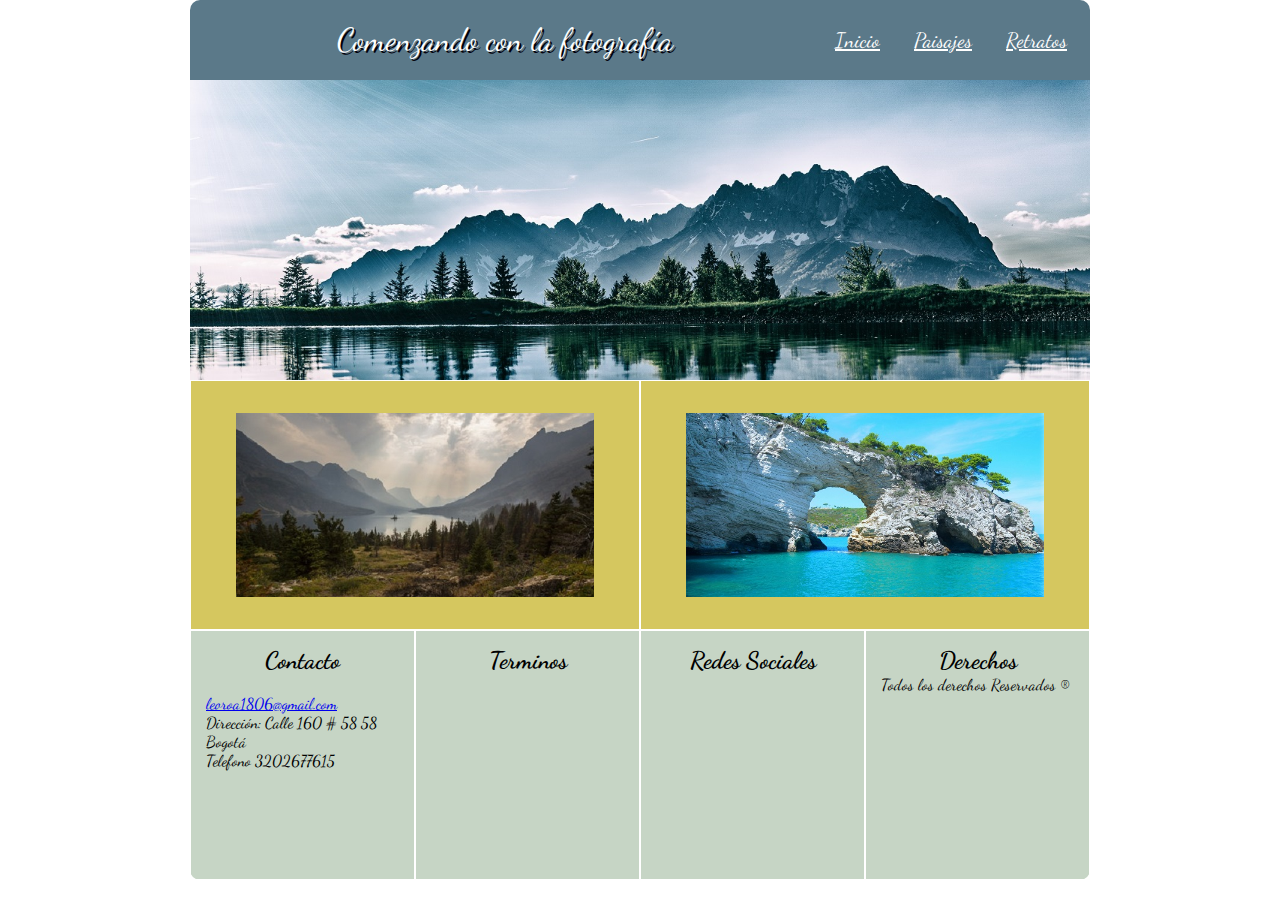
==== index.html @ a326813a "Avance Cuerpo central y footer index" ====
<!DOCTYPE html>
<html lang="es">
<head>
  <meta charset="UTF-8">
  <meta name="viewport" content="width=device-width, initial-scale=1.0">
  <meta http-equiv="X-UA-Compatible" content="ie=edge">
  <link href="https://fonts.googleapis.com/css?family=Dancing+Script" rel="stylesheet">
  <link rel="stylesheet" href="css/estilos.css">
  <title>Comanezando con la Fotografía</title>
</head>
<body>
<!--Contenedor General-->
	<div class="principal">
<!--Cabecera de la pagina-->
		<header class="header">
			<div class="titulo">
				<h1>Comenzando con la fotografía</h1>
			</div>
			<nav class="nav">
				<a href="#">Inicio</a>
				<a href="#">Paisajes</a>
				<a href="#">Retratos</a>
				
			</nav>
		</header>
<!--seccion central-->
		<section class="section">
			<div class="seccion1">
				
			</div>
			<div class="seccion2">
					<img src="img/pexels-photo-414171.jpeg" alt="Imagen Paisaje2">
			</div>
			<div class="seccion3">
					<img src="img/pexels-photo-302549.jpeg" alt="Imagen Paisaje3">
			</div>
		</section>
<!--pie de pagina-->
		<footer class="footer">
			<div class="pie1">
			<h2>Contacto</h2>
				<br>
			<a href="mailto:leoroa1806@gmail.com">leoroa1806@gmail.com</a> 
			<p>Dirección: Calle 160 # 58 58 Bogotá</p>
			<p>Telefono 3202677615</p>
			</div>
			<div class="pie2">
			<h2>Terminos</h2>
			</div>
			<div class="pie3">
			<h2>Redes Sociales</h2>
			</div>
			<div class="pie4">
			  <h2>Derechos</h2>
			  <p>Todos los derechos Reservados &reg </p>
			</div>
		</footer>
	</div>
</body>
</html>
---- css/estilos.css ----
*{
	font-family: 'Dancing Script', cursive;
	box-sizing: border-box;
	margin: 0px;
	padding: 0px;
}


.principal{
	width: 900px;
	margin: 0 auto;
	display: flex;
	flex-flow: row wrap;
}

/*estilos cabecera*/
.header{
	width: 100%;
	min-height: 80px;
	background-color: #5b7989;
	display: flex;
	flex-flow: row wrap;
	border-radius: 10px 10px 0 0;
	align-items: center;
}

.header .titulo{
	width: 70%;
	
}

.header .titulo h1{
	text-align: center;
	color: #FFFFFF;
	text-shadow: 2px 2px #02010a;
	font-weight: 200;
}

.header .nav{
	width: 30%;
}

.header .nav a{
	color: #FFFFFF;
	font-size: 1.3em;
	padding: 15px;
}



/*estilos seccion central*/

.section{
	width: 100%;
	min-height: 500px;
	display: flex;
	flex-flow: row wrap;
}

.section .seccion1{
	width: 100%;
	min-height: 300px;
	background: url(../img/pexels-photo-459225.jpeg);
	background-attachment: contain;
	background-size: cover;
	
}
.section .seccion2, .seccion3{
	width: 50%;
	height: 250px;	
	border: 1px solid #FFFFFF;
	background: #d5c75f;
	display: flex;
	flex-flow: column wrap;
	justify-content: center;
	align-items: center;
	
}


.section .seccion2 img {
	width: 80%;
	max-width: 100% ;
}

.section .seccion3 img{
	width: 80%;
	max-width: 100% ;
}

/*estilos pie de pagina*/

.footer{
	width: 100%;
	min-height: 250px;
	background-color:  #C6d5c5;
	border-radius: 0 0 10px 10px;
	display: flex;
	flex-flow: row wrap;
	justify-content: center;
	
}

.footer .pie1 h2, .pie2 h2, .pie3 h2, .pie4 h2{
	text-align: center;
	
} 

.footer .pie1{
	width: 25%;
	border: 1px solid white;
	padding: 15px;
}


.footer .pie2{
	width: 25%;
	border: 1px solid white;
	padding: 15px;
}
.footer .pie3{
	width: 25%;
	border: 1px solid white;
	padding: 15px;
}

.footer .pie4{
	width: 25%;
	border: 1px solid white;
	padding: 15px;
}
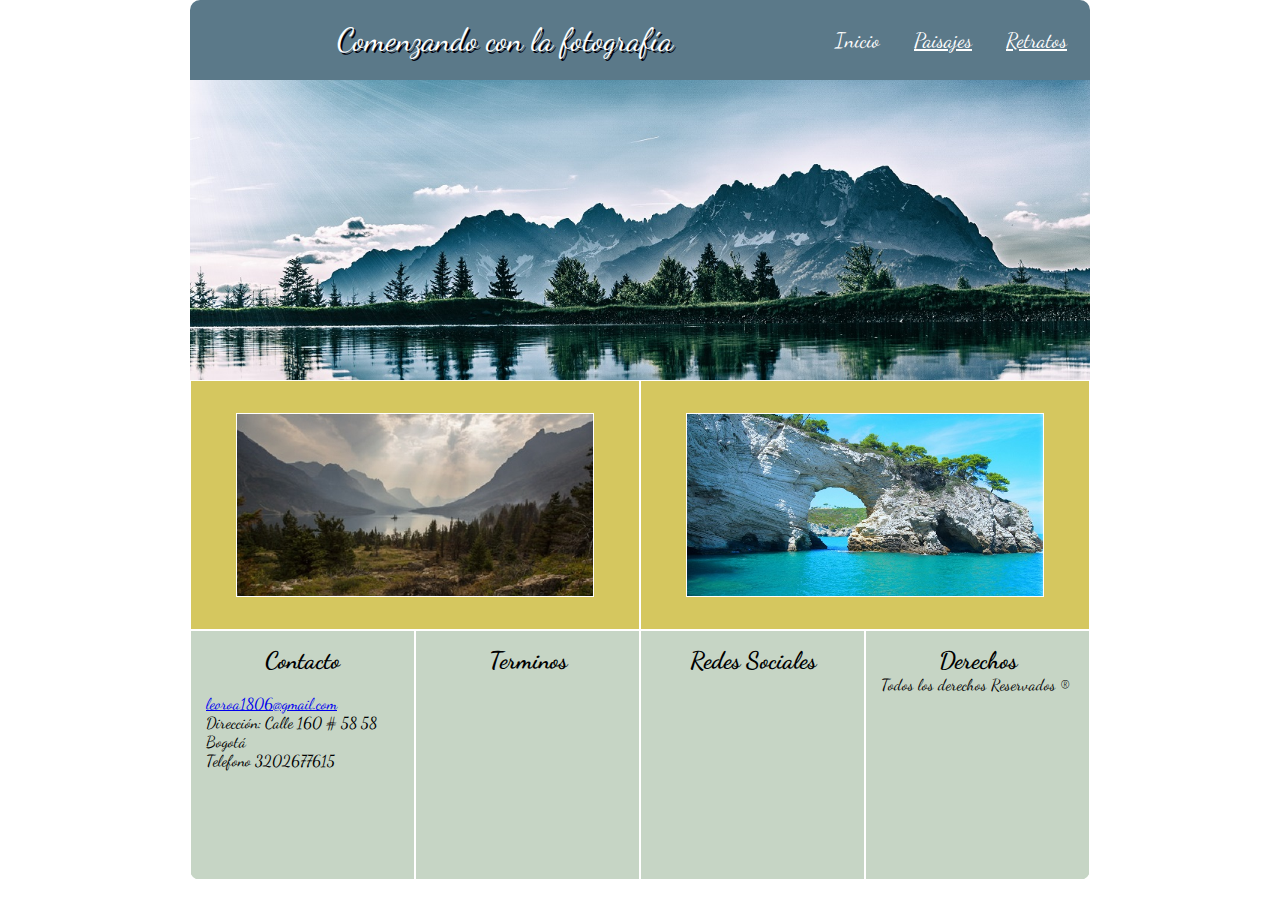
==== commit d35ca2ab: "Arreglos header y cuerpo central" ====
--- a/index.html
+++ b/index.html
@@ -18,8 +18,8 @@
 			</div>
 			<nav class="nav">
 				<a href="#">Inicio</a>
-				<a href="#">Paisajes</a>
-				<a href="#">Retratos</a>
+				<a href="html/Paisajes.html">Paisajes</a>
+				<a href="html/Retratos.html">Retratos</a>
 				
 			</nav>
 		</header>
@@ -46,6 +46,7 @@
 			</div>
 			<div class="pie2">
 			<h2>Terminos</h2>
+			
 			</div>
 			<div class="pie3">
 			<h2>Redes Sociales</h2>
--- a/css/estilos.css
+++ b/css/estilos.css
@@ -46,6 +46,10 @@
 	padding: 15px;
 }
 
+.header .nav a:nth-child(1){
+	text-decoration: none;
+}
+
 
 
 /*estilos seccion central*/
@@ -81,11 +85,13 @@
 .section .seccion2 img {
 	width: 80%;
 	max-width: 100% ;
+	border: 1px solid #fff;
 }
 
 .section .seccion3 img{
 	width: 80%;
 	max-width: 100% ;
+	border: 1px solid #fff;
 }
 
 /*estilos pie de pagina*/
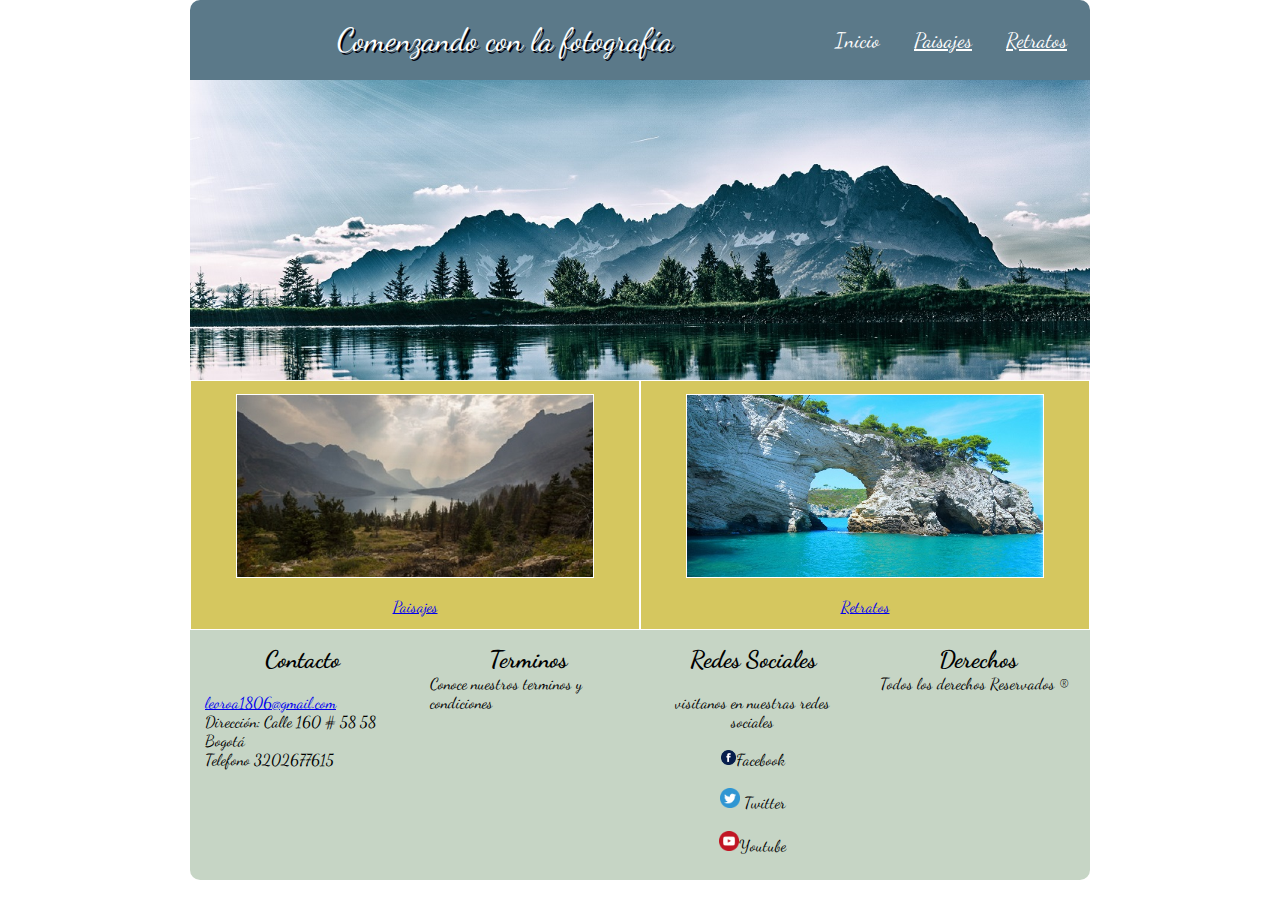
==== commit 228bfe1f: "Arreglo pie y cuerpo central" ====
--- a/index.html
+++ b/index.html
@@ -17,7 +17,7 @@
 				<h1>Comenzando con la fotografía</h1>
 			</div>
 			<nav class="nav">
-				<a href="#">Inicio</a>
+				<a href="index.html">Inicio</a>
 				<a href="html/Paisajes.html">Paisajes</a>
 				<a href="html/Retratos.html">Retratos</a>
 				
@@ -30,9 +30,14 @@
 			</div>
 			<div class="seccion2">
 					<img src="img/pexels-photo-414171.jpeg" alt="Imagen Paisaje2">
+					<br>
+					<a href="html/Paisajes.html">Paisajes</a>
 			</div>
 			<div class="seccion3">
 					<img src="img/pexels-photo-302549.jpeg" alt="Imagen Paisaje3">
+					<br>
+					<a href="html/Retratos.html">Retratos</a>
+					
 			</div>
 		</section>
 <!--pie de pagina-->
@@ -46,10 +51,19 @@
 			</div>
 			<div class="pie2">
 			<h2>Terminos</h2>
-			
+			<p>Conoce nuestros terminos y condiciones</p>
 			</div>
 			<div class="pie3">
 			<h2>Redes Sociales</h2>
+			<br>
+			<p>visitanos en nuestras redes sociales</p>
+			<br>
+			<p><img src="img/facebook.png" alt="Facebook" width="15px">Facebook</p>
+			<br>
+			<p><img src="img/Twitter.png" alt="Twitter" width="20px"> Twitter</p>
+			<br>
+			<p><img src="img/youtube.png" alt="Youtube" width="20px">Youtube</p>
+			
 			</div>
 			<div class="pie4">
 			  <h2>Derechos</h2>
--- a/css/estilos.css
+++ b/css/estilos.css
@@ -86,6 +86,14 @@
 	width: 80%;
 	max-width: 100% ;
 	border: 1px solid #fff;
+	
+	
+}
+
+.seccion2 img:hover{
+	transform: rotate(10deg);
+	-webkit-filter: drop-shadow(2px 2px  #82c3a6);
+		filter: drop-shadow(2px 2px  #82c3a6);
 }
 
 .section .seccion3 img{
@@ -114,24 +122,23 @@
 
 .footer .pie1{
 	width: 25%;
-	border: 1px solid white;
 	padding: 15px;
 }
 
 
 .footer .pie2{
 	width: 25%;
-	border: 1px solid white;
 	padding: 15px;
 }
 .footer .pie3{
 	width: 25%;
-	border: 1px solid white;
 	padding: 15px;
+	text-align: center;
 }
+
+
 
 .footer .pie4{
 	width: 25%;
-	border: 1px solid white;
 	padding: 15px;
 }
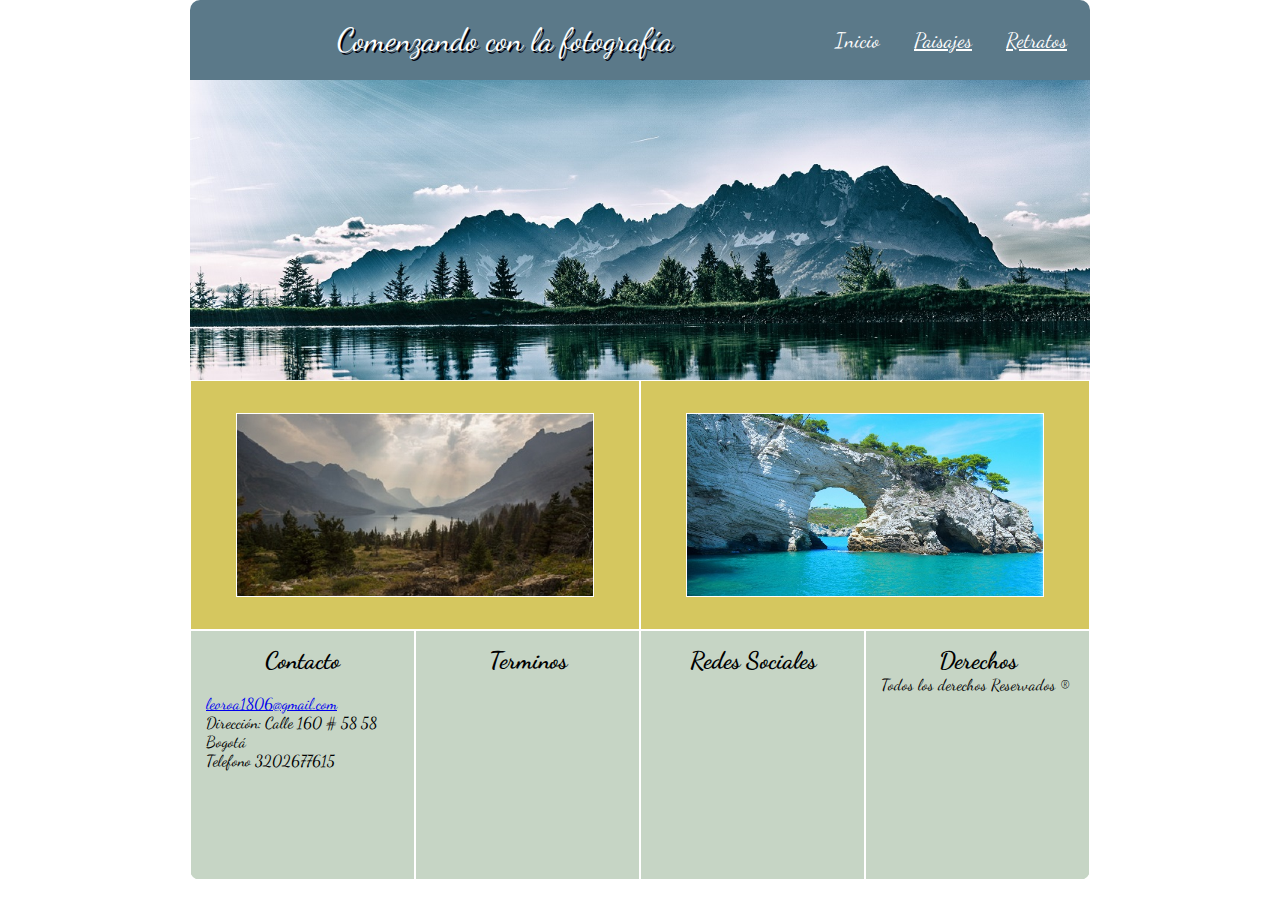
==== commit e23c3a23: "Revert "Arreglo pie y cuerpo central"" ====
--- a/index.html
+++ b/index.html
@@ -17,7 +17,7 @@
 				<h1>Comenzando con la fotografía</h1>
 			</div>
 			<nav class="nav">
-				<a href="index.html">Inicio</a>
+				<a href="#">Inicio</a>
 				<a href="html/Paisajes.html">Paisajes</a>
 				<a href="html/Retratos.html">Retratos</a>
 				
@@ -30,14 +30,9 @@
 			</div>
 			<div class="seccion2">
 					<img src="img/pexels-photo-414171.jpeg" alt="Imagen Paisaje2">
-					<br>
-					<a href="html/Paisajes.html">Paisajes</a>
 			</div>
 			<div class="seccion3">
 					<img src="img/pexels-photo-302549.jpeg" alt="Imagen Paisaje3">
-					<br>
-					<a href="html/Retratos.html">Retratos</a>
-					
 			</div>
 		</section>
 <!--pie de pagina-->
@@ -51,19 +46,10 @@
 			</div>
 			<div class="pie2">
 			<h2>Terminos</h2>
-			<p>Conoce nuestros terminos y condiciones</p>
+			
 			</div>
 			<div class="pie3">
 			<h2>Redes Sociales</h2>
-			<br>
-			<p>visitanos en nuestras redes sociales</p>
-			<br>
-			<p><img src="img/facebook.png" alt="Facebook" width="15px">Facebook</p>
-			<br>
-			<p><img src="img/Twitter.png" alt="Twitter" width="20px"> Twitter</p>
-			<br>
-			<p><img src="img/youtube.png" alt="Youtube" width="20px">Youtube</p>
-			
 			</div>
 			<div class="pie4">
 			  <h2>Derechos</h2>
--- a/css/estilos.css
+++ b/css/estilos.css
@@ -86,14 +86,6 @@
 	width: 80%;
 	max-width: 100% ;
 	border: 1px solid #fff;
-	
-	
-}
-
-.seccion2 img:hover{
-	transform: rotate(10deg);
-	-webkit-filter: drop-shadow(2px 2px  #82c3a6);
-		filter: drop-shadow(2px 2px  #82c3a6);
 }
 
 .section .seccion3 img{
@@ -122,23 +114,24 @@
 
 .footer .pie1{
 	width: 25%;
+	border: 1px solid white;
 	padding: 15px;
 }
 
 
 .footer .pie2{
 	width: 25%;
+	border: 1px solid white;
 	padding: 15px;
 }
 .footer .pie3{
 	width: 25%;
+	border: 1px solid white;
 	padding: 15px;
-	text-align: center;
 }
-
-
 
 .footer .pie4{
 	width: 25%;
+	border: 1px solid white;
 	padding: 15px;
 }
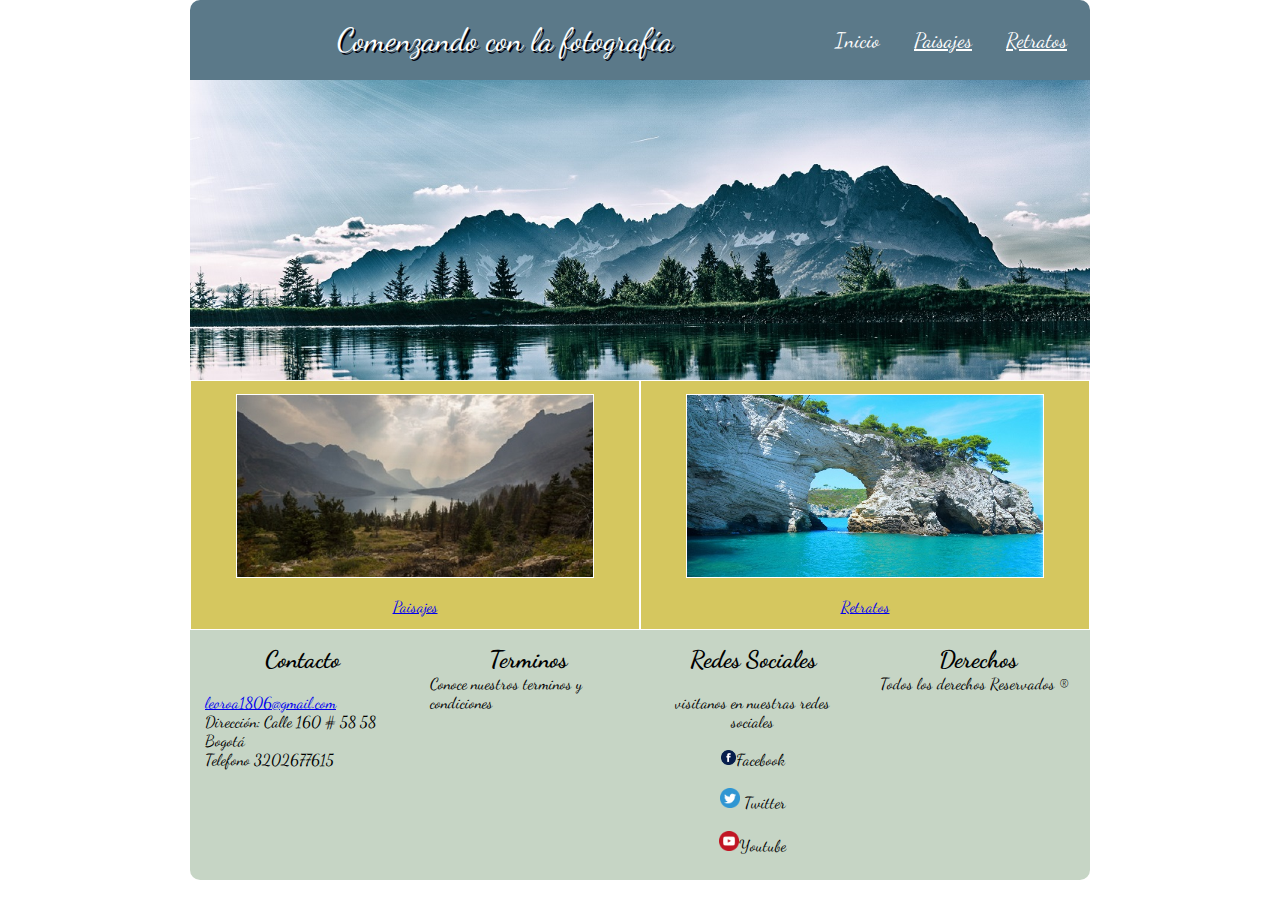
==== commit f8029a24: "Revert "Revert "Arreglo pie y cuerpo central""" ====
--- a/index.html
+++ b/index.html
@@ -17,7 +17,7 @@
 				<h1>Comenzando con la fotografía</h1>
 			</div>
 			<nav class="nav">
-				<a href="#">Inicio</a>
+				<a href="index.html">Inicio</a>
 				<a href="html/Paisajes.html">Paisajes</a>
 				<a href="html/Retratos.html">Retratos</a>
 				
@@ -30,9 +30,14 @@
 			</div>
 			<div class="seccion2">
 					<img src="img/pexels-photo-414171.jpeg" alt="Imagen Paisaje2">
+					<br>
+					<a href="html/Paisajes.html">Paisajes</a>
 			</div>
 			<div class="seccion3">
 					<img src="img/pexels-photo-302549.jpeg" alt="Imagen Paisaje3">
+					<br>
+					<a href="html/Retratos.html">Retratos</a>
+					
 			</div>
 		</section>
 <!--pie de pagina-->
@@ -46,10 +51,19 @@
 			</div>
 			<div class="pie2">
 			<h2>Terminos</h2>
-			
+			<p>Conoce nuestros terminos y condiciones</p>
 			</div>
 			<div class="pie3">
 			<h2>Redes Sociales</h2>
+			<br>
+			<p>visitanos en nuestras redes sociales</p>
+			<br>
+			<p><img src="img/facebook.png" alt="Facebook" width="15px">Facebook</p>
+			<br>
+			<p><img src="img/Twitter.png" alt="Twitter" width="20px"> Twitter</p>
+			<br>
+			<p><img src="img/youtube.png" alt="Youtube" width="20px">Youtube</p>
+			
 			</div>
 			<div class="pie4">
 			  <h2>Derechos</h2>
--- a/css/estilos.css
+++ b/css/estilos.css
@@ -86,6 +86,14 @@
 	width: 80%;
 	max-width: 100% ;
 	border: 1px solid #fff;
+	
+	
+}
+
+.seccion2 img:hover{
+	transform: rotate(10deg);
+	-webkit-filter: drop-shadow(2px 2px  #82c3a6);
+		filter: drop-shadow(2px 2px  #82c3a6);
 }
 
 .section .seccion3 img{
@@ -114,24 +122,23 @@
 
 .footer .pie1{
 	width: 25%;
-	border: 1px solid white;
 	padding: 15px;
 }
 
 
 .footer .pie2{
 	width: 25%;
-	border: 1px solid white;
 	padding: 15px;
 }
 .footer .pie3{
 	width: 25%;
-	border: 1px solid white;
 	padding: 15px;
+	text-align: center;
 }
+
+
 
 .footer .pie4{
 	width: 25%;
-	border: 1px solid white;
 	padding: 15px;
 }
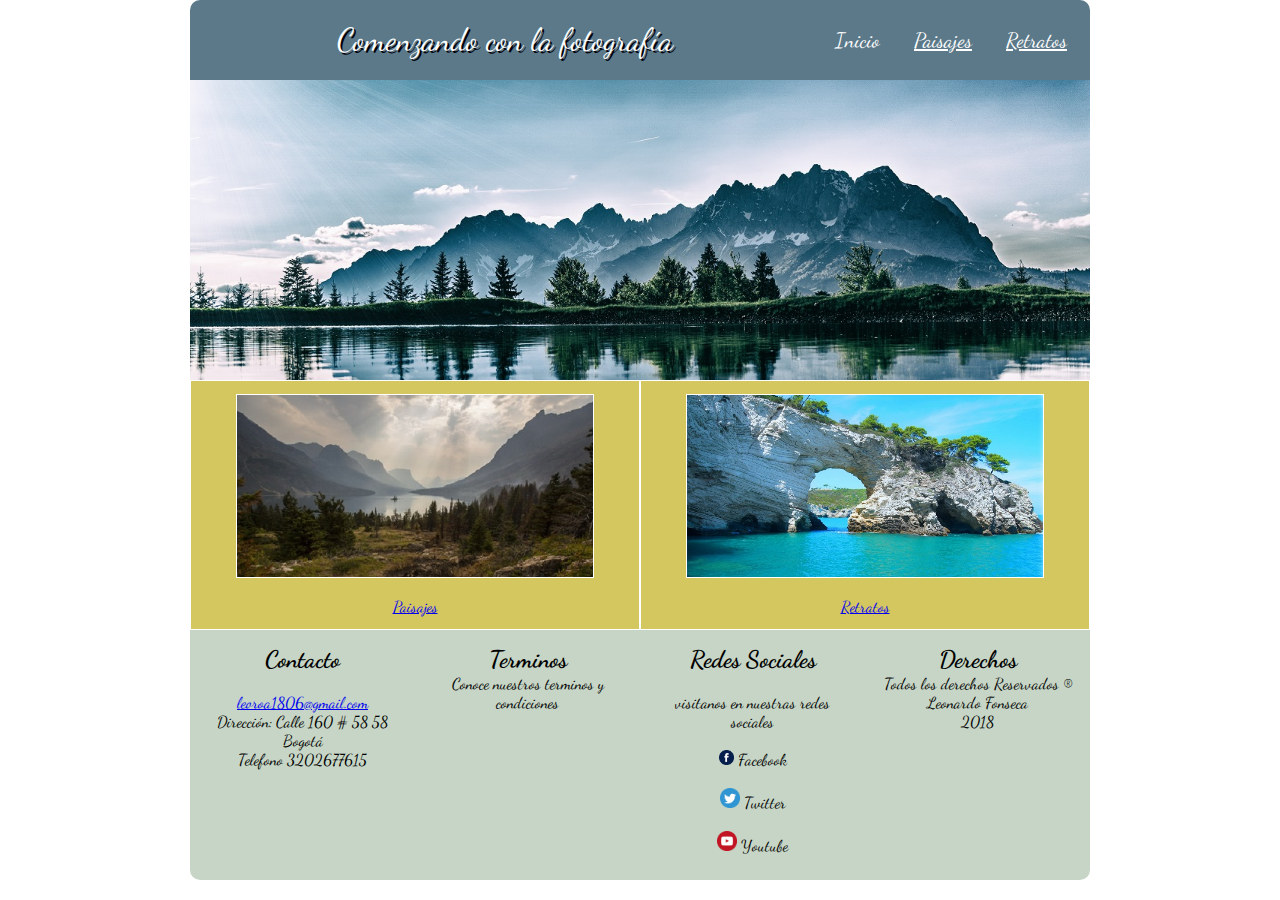
==== commit 45320710: "Index completo" ====
--- a/index.html
+++ b/index.html
@@ -58,16 +58,18 @@
 			<br>
 			<p>visitanos en nuestras redes sociales</p>
 			<br>
-			<p><img src="img/facebook.png" alt="Facebook" width="15px">Facebook</p>
+			<p><img src="img/facebook.png" alt="Facebook" width="15px">  Facebook</p>
 			<br>
-			<p><img src="img/Twitter.png" alt="Twitter" width="20px"> Twitter</p>
+			<p><img src="img/Twitter.png" alt="Twitter" width="20px">  Twitter</p>
 			<br>
-			<p><img src="img/youtube.png" alt="Youtube" width="20px">Youtube</p>
+			<p><img src="img/youtube.png" alt="Youtube" width="20px">  Youtube</p>
 			
 			</div>
 			<div class="pie4">
 			  <h2>Derechos</h2>
 			  <p>Todos los derechos Reservados &reg </p>
+			  <p>Leonardo Fonseca</p>
+			  <p>2018</p>
 			</div>
 		</footer>
 	</div>
--- a/css/estilos.css
+++ b/css/estilos.css
@@ -91,7 +91,8 @@
 }
 
 .seccion2 img:hover{
-	transform: rotate(10deg);
+	-webkit-transform: rotate(10deg);
+	-ms-transform: rotate(10deg);
 	-webkit-filter: drop-shadow(2px 2px  #82c3a6);
 		filter: drop-shadow(2px 2px  #82c3a6);
 }
@@ -100,6 +101,12 @@
 	width: 80%;
 	max-width: 100% ;
 	border: 1px solid #fff;
+}
+
+.section .seccion3 img:hover{
+	transform: translate(20px, -5px);
+	-webkit-filter: drop-shadow(2px 2px  #82c3a6);
+		filter: drop-shadow(2px 2px  #82c3a6);
 }
 
 /*estilos pie de pagina*/
@@ -112,13 +119,8 @@
 	display: flex;
 	flex-flow: row wrap;
 	justify-content: center;
-	
+	text-align: center;
 }
-
-.footer .pie1 h2, .pie2 h2, .pie3 h2, .pie4 h2{
-	text-align: center;
-	
-} 
 
 .footer .pie1{
 	width: 25%;
@@ -136,8 +138,6 @@
 	text-align: center;
 }
 
-
-
 .footer .pie4{
 	width: 25%;
 	padding: 15px;
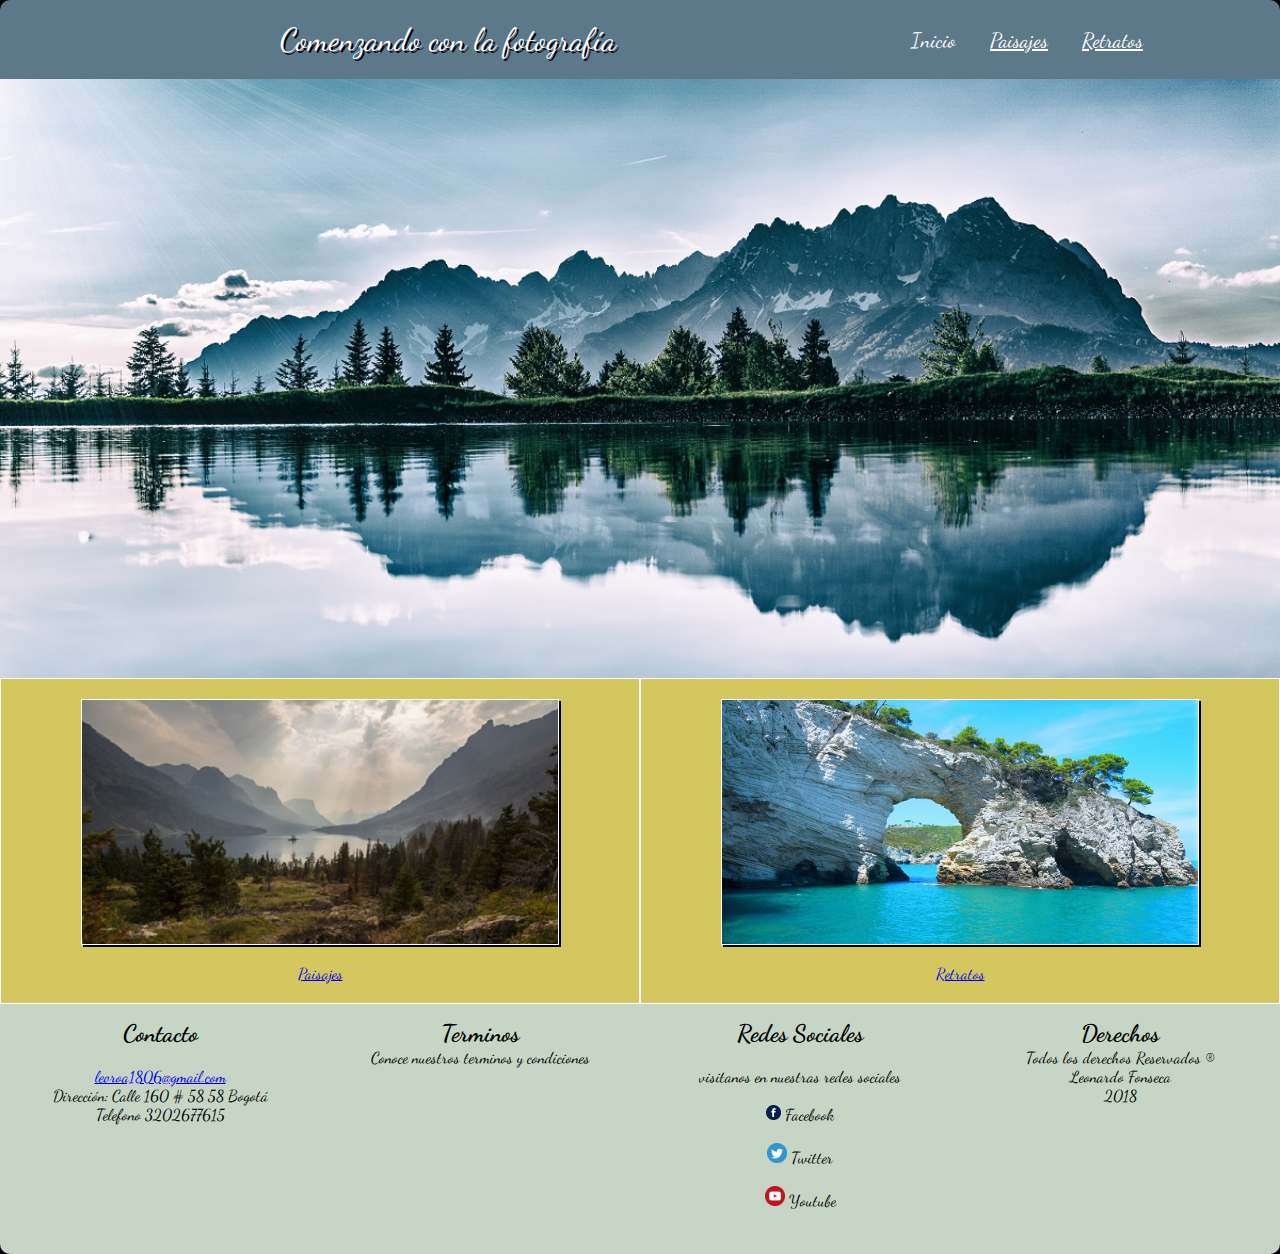
==== commit 01a9e94f: "Paisajes Maquetación" ====
--- a/index.html
+++ b/index.html
@@ -1,77 +1,80 @@
 <!DOCTYPE html>
 <html lang="es">
-<head>
-  <meta charset="UTF-8">
-  <meta name="viewport" content="width=device-width, initial-scale=1.0">
-  <meta http-equiv="X-UA-Compatible" content="ie=edge">
-  <link href="https://fonts.googleapis.com/css?family=Dancing+Script" rel="stylesheet">
-  <link rel="stylesheet" href="css/estilos.css">
-  <title>Comanezando con la Fotografía</title>
+   <head>
+    <meta charset="UTF-8">
+    <meta name="viewport" content="width=device-width, initial-scale=1.0">
+    <meta http-equiv="X-UA-Compatible" content="ie=edge">
+    <link href="https://fonts.googleapis.com/css?family=Dancing+Script" rel="stylesheet">
+    <link rel="stylesheet" href="css/estilos.css">
+    <title>Comanezando con la Fotografía</title>
 </head>
+
 <body>
-<!--Contenedor General-->
-	<div class="principal">
-<!--Cabecera de la pagina-->
-		<header class="header">
-			<div class="titulo">
-				<h1>Comenzando con la fotografía</h1>
-			</div>
-			<nav class="nav">
-				<a href="index.html">Inicio</a>
-				<a href="html/Paisajes.html">Paisajes</a>
-				<a href="html/Retratos.html">Retratos</a>
-				
-			</nav>
-		</header>
-<!--seccion central-->
-		<section class="section">
-			<div class="seccion1">
-				
-			</div>
-			<div class="seccion2">
-					<img src="img/pexels-photo-414171.jpeg" alt="Imagen Paisaje2">
-					<br>
-					<a href="html/Paisajes.html">Paisajes</a>
-			</div>
-			<div class="seccion3">
-					<img src="img/pexels-photo-302549.jpeg" alt="Imagen Paisaje3">
-					<br>
-					<a href="html/Retratos.html">Retratos</a>
-					
-			</div>
-		</section>
-<!--pie de pagina-->
-		<footer class="footer">
-			<div class="pie1">
-			<h2>Contacto</h2>
-				<br>
-			<a href="mailto:leoroa1806@gmail.com">leoroa1806@gmail.com</a> 
-			<p>Dirección: Calle 160 # 58 58 Bogotá</p>
-			<p>Telefono 3202677615</p>
-			</div>
-			<div class="pie2">
-			<h2>Terminos</h2>
-			<p>Conoce nuestros terminos y condiciones</p>
-			</div>
-			<div class="pie3">
-			<h2>Redes Sociales</h2>
-			<br>
-			<p>visitanos en nuestras redes sociales</p>
-			<br>
-			<p><img src="img/facebook.png" alt="Facebook" width="15px">  Facebook</p>
-			<br>
-			<p><img src="img/Twitter.png" alt="Twitter" width="20px">  Twitter</p>
-			<br>
-			<p><img src="img/youtube.png" alt="Youtube" width="20px">  Youtube</p>
-			
-			</div>
-			<div class="pie4">
-			  <h2>Derechos</h2>
-			  <p>Todos los derechos Reservados &reg </p>
-			  <p>Leonardo Fonseca</p>
-			  <p>2018</p>
-			</div>
-		</footer>
-	</div>
+    <!--Contenedor General-->
+    <div class="principal">
+        <!--Cabecera de la pagina-->
+        <header class="header">
+            <div class="titulo">
+                <h1>Comenzando con la fotografía</h1>
+            </div>
+            <nav class="nav">
+                <a href="index.html">Inicio</a>
+                <a href="html/Paisajes.html">Paisajes</a>
+                <a href="html/Retratos.html">Retratos</a>
+
+            </nav>
+        </header>
+        <!--seccion central-->
+        <section class="section">
+            <div class="seccion1" style="margin-left: 0px; margin-top: -1px; height: 599px;">
+
+            </div>
+            <div class="seccion2">
+                <img src="img/pexels-photo-414171.jpeg" alt="Imagen Paisaje2">
+                <br>
+                <a href="html/Paisajes.html">Paisajes</a>
+            </div>
+            <div class="seccion3">
+                <img src="img/pexels-photo-302549.jpeg" alt="Imagen Paisaje3">
+                <br>
+                <a href="html/Retratos.html">Retratos</a>
+
+            </div>
+        </section>
+        <!--pie de pagina-->
+        <footer class="footer">
+            <div class="pie1">
+                <h2>Contacto</h2>
+                <br>
+                <a href="mailto:leoroa1806@gmail.com">leoroa1806@gmail.com</a>
+                <p>Dirección: Calle 160 # 58 58 Bogotá</p>
+                <p>Telefono 3202677615</p>
+            </div>
+            <div class="pie2">
+                <h2>Terminos</h2>
+                <p>Conoce nuestros terminos y condiciones</p>
+            </div>
+            <div class="pie3">
+                <h2>Redes Sociales</h2>
+                <br>
+                <p>visitanos en nuestras redes sociales</p>
+                <br>
+                <p><img src="img/facebook.png" alt="Facebook" width="15px"> Facebook</p>
+                <br>
+                <p><img src="img/Twitter.png" alt="Twitter" width="20px"> Twitter</p>
+                <br>
+                <p><img src="img/youtube.png" alt="Youtube" width="20px"> Youtube</p>
+
+            </div>
+            <div class="pie4">
+                <h2>Derechos</h2>
+                <p>Todos los derechos Reservados ® </p>
+                <p>Leonardo Fonseca</p>
+                <p>2018</p>
+            </div>
+        </footer>
+    </div>
+
+
 </body>
 </html>
--- a/css/estilos.css
+++ b/css/estilos.css
@@ -1,3 +1,7 @@
+body{
+	background-color: #02010a;
+}
+
 *{
 	font-family: 'Dancing Script', cursive;
 	box-sizing: border-box;
@@ -7,7 +11,7 @@
 
 
 .principal{
-	width: 900px;
+	width: 100%;
 	margin: 0 auto;
 	display: flex;
 	flex-flow: row wrap;
@@ -63,21 +67,23 @@
 
 .section .seccion1{
 	width: 100%;
-	min-height: 300px;
+	min-height: 400px;
 	background: url(../img/pexels-photo-459225.jpeg);
 	background-attachment: contain;
+	background-position: center;
 	background-size: cover;
 	
 }
 .section .seccion2, .seccion3{
 	width: 50%;
-	height: 250px;	
+/*	height: 250px;	*/
 	border: 1px solid #FFFFFF;
 	background: #d5c75f;
 	display: flex;
 	flex-flow: column wrap;
 	justify-content: center;
 	align-items: center;
+	padding: 20px;
 	
 }
 
@@ -86,13 +92,14 @@
 	width: 80%;
 	max-width: 100% ;
 	border: 1px solid #fff;
+	-webkit-filter: drop-shadow(2px 2px #02010a);
+			filter: drop-shadow(2px 2px #02010a);
 	
 	
 }
 
 .seccion2 img:hover{
 	-webkit-transform: rotate(10deg);
-	-ms-transform: rotate(10deg);
 	-webkit-filter: drop-shadow(2px 2px  #82c3a6);
 		filter: drop-shadow(2px 2px  #82c3a6);
 }
@@ -101,6 +108,8 @@
 	width: 80%;
 	max-width: 100% ;
 	border: 1px solid #fff;
+	-webkit-filter: drop-shadow(2px 2px #02010a);
+			filter: drop-shadow(2px 2px #02010a);
 }
 
 .section .seccion3 img:hover{
@@ -142,3 +151,68 @@
 	width: 25%;
 	padding: 15px;
 }
+
+@media (max-width: 900px){
+	.section .seccion1{
+		min-height: 450px;
+	}
+
+    .header .titulo{
+        width: 50%;
+    }
+
+
+    .header .nav{
+        width: 50%;
+    }
+
+}
+@media (max-width: 600px){
+	
+	.header{
+		display: flex;
+		flex-flow: columnwrap;
+		align-items: center;
+		align-content: center;
+	}
+	.header .titulo{
+		width: 100%;
+	}
+	.header .nav{
+		width: 100%;
+		text-align: center;
+	}
+	
+	.section{
+		display: flex;
+		flex-flow: column wrap;
+	}
+	.section .seccion1{
+		min-height: 250px;
+	}
+	
+	.section .seccion2, .seccion3{
+		width: 100%;
+	}
+	
+	.footer{
+		display: flex;
+		flex-flow: column wrap;
+		
+	}
+	
+	.footer .pie1{
+	width: 100%
+	}
+	.footer .pie2{
+	width: 100%
+	}
+	.footer .pie3{
+	width: 100%
+	}
+	.footer .pie4{
+	width: 100%
+	}
+}
+
+
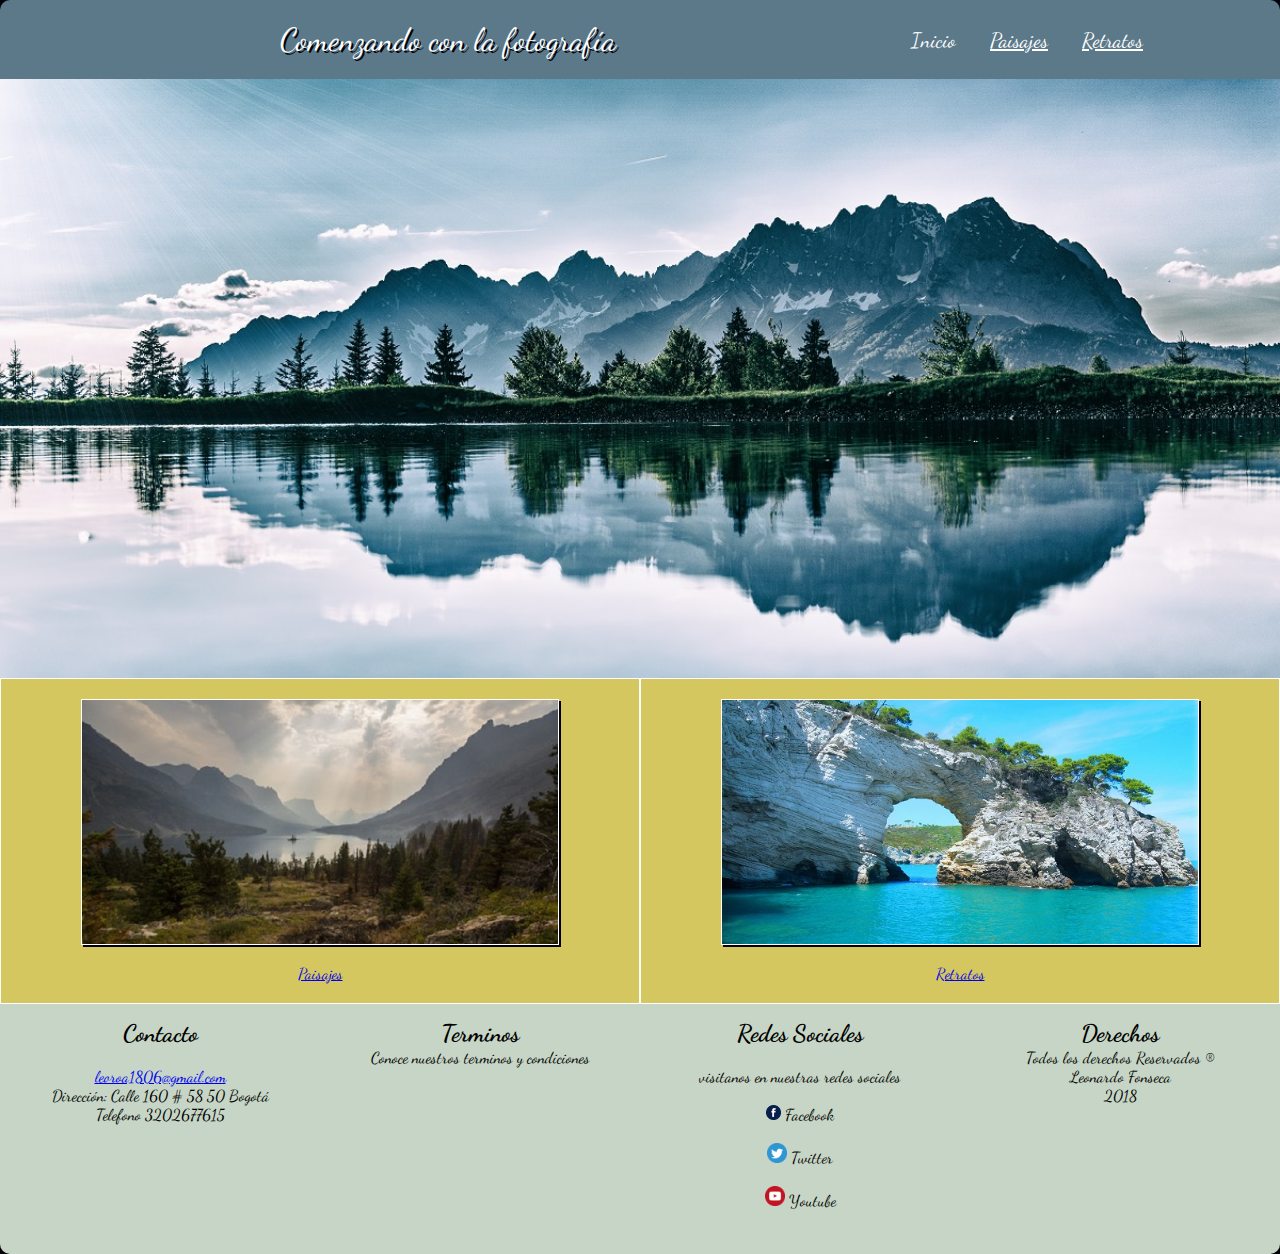
==== commit 131c1dc8: "Responsive, efectos, animaciones. terminado" ====
--- a/index.html
+++ b/index.html
@@ -47,7 +47,7 @@
                 <h2>Contacto</h2>
                 <br>
                 <a href="mailto:leoroa1806@gmail.com">leoroa1806@gmail.com</a>
-                <p>Dirección: Calle 160 # 58 58 Bogotá</p>
+                <p>Dirección: Calle 160 # 58 50 Bogotá</p>
                 <p>Telefono 3202677615</p>
             </div>
             <div class="pie2">
--- a/css/estilos.css
+++ b/css/estilos.css
@@ -26,6 +26,23 @@
 	flex-flow: row wrap;
 	border-radius: 10px 10px 0 0;
 	align-items: center;
+	animation: slidein 1.5s;
+}
+
+@-webkit-keyframes slidein{
+	0%{
+	margin-top: 150%;
+}
+	60%{
+	margin-top: -5%;
+}
+	100%{
+	margin-top: 0%;
+}
+
+.header .titulo{
+	width: 60%;
+}
 }
 
 .header .titulo{
@@ -177,10 +194,12 @@
 	}
 	.header .titulo{
 		width: 100%;
+		padding: 5px;
 	}
 	.header .nav{
 		width: 100%;
 		text-align: center;
+		padding: 20px;
 	}
 	
 	.section{
